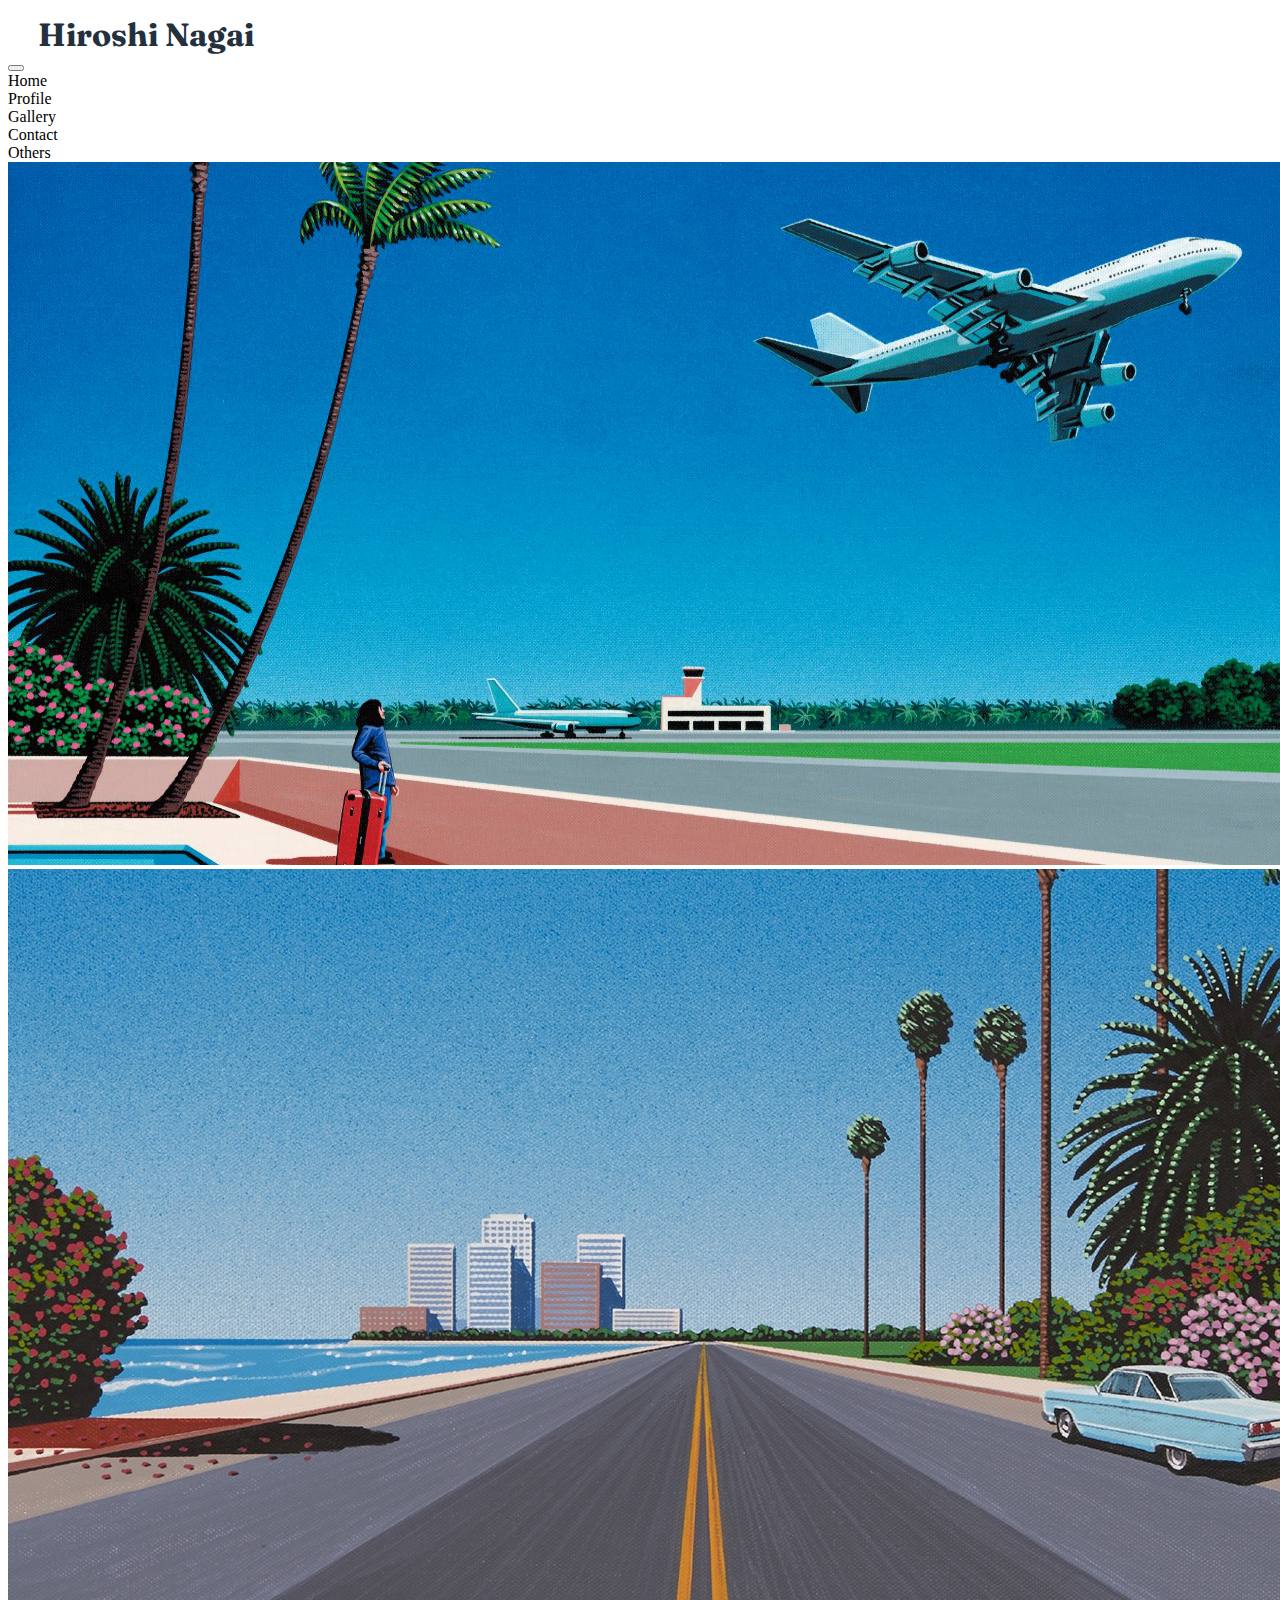
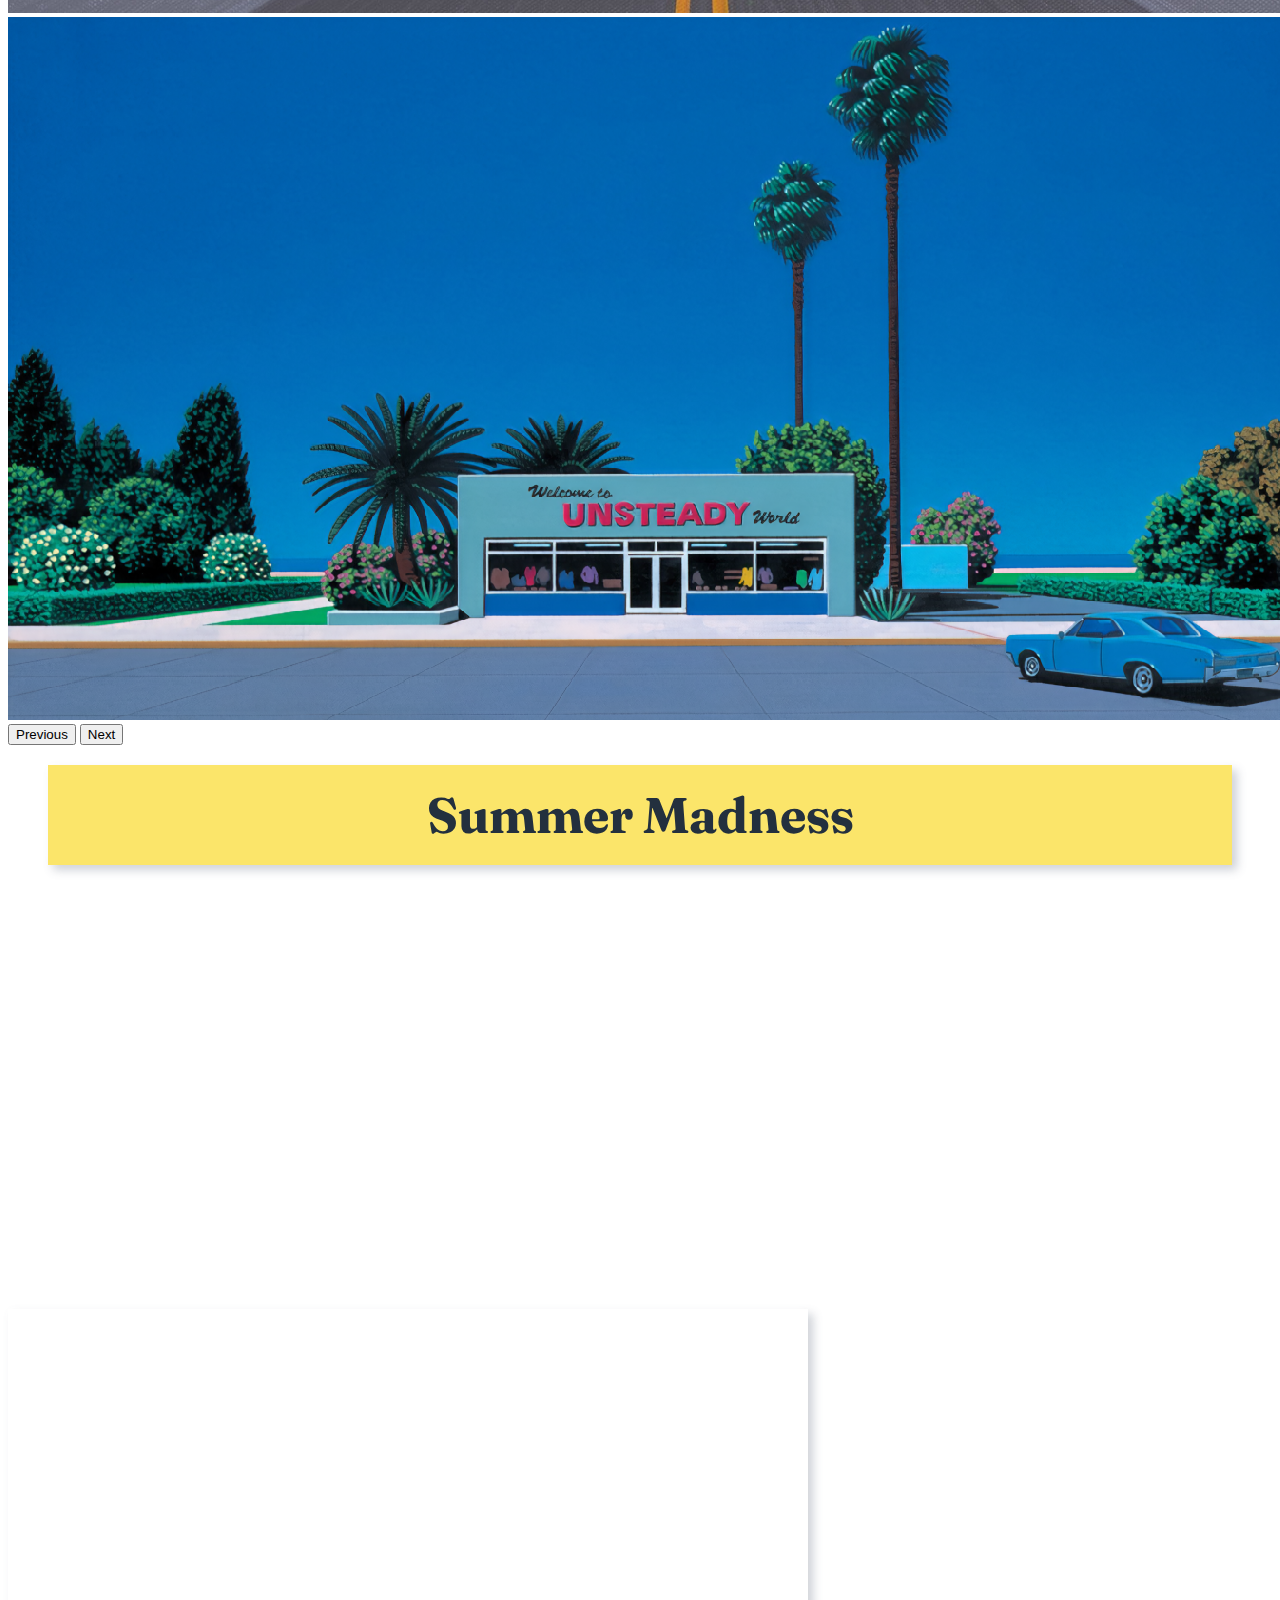
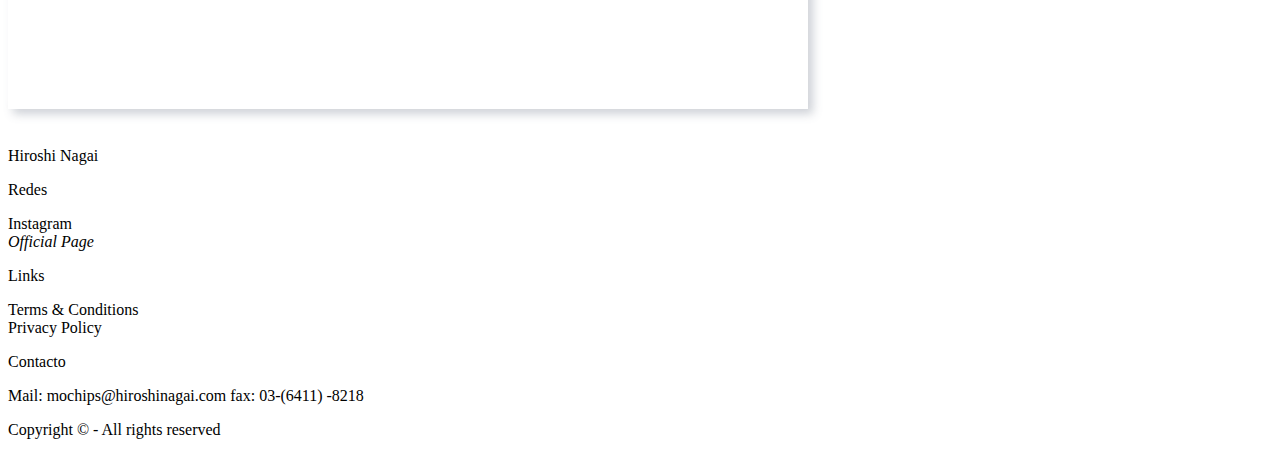
==== index.html @ 81c4a5b1 "cambio en el index" ====
<!DOCTYPE html>
<html lang="en">

<head>
  <meta charset="UTF-8">
  <meta http-equiv="X-UA-Compatible" content="IE=edge">
  <link rel="preconnect" href="https://fonts.googleapis.com">
  <link rel="preconnect" href="htt.ps://fonts.gstatic.com" crossorigin>
  <link href="https://fonts.googleapis.com/css2?family=Barlow:wght@600&family=Fraunces:wght@700;900&display=swap" rel="stylesheet">
  <link href="https://unpkg.com/aos@2.3.1/dist/aos.css" rel="stylesheet">
   <!-- CSS only -->
  <link href="https://cdn.jsdelivr.net/npm/bootstrap@5.2.0-beta1/dist/css/bootstrap.min.css" rel="stylesheet"
    integrity="sha384-0evHe/X+R7YkIZDRvuzKMRqM+OrBnVFBL6DOitfPri4tjfHxaWutUpFmBp4vmVor" crossorigin="anonymous">
  <link href="https://unpkg.com/aos@2.3.1/dist/aos.css" rel="stylesheet">
  <link rel="stylesheet" href="../sass/style.css">

  <title>proyecto</title>
  <meta name="Hiroshi nagai"content="Fan page de hiroshi nagai artista pintor estilo citypop 70s 80s">
  <meta name="keywords" content="arte, diseño grafico, 80s, musica, pintura, citypop, playa, ciudad">
  </html>
</head>


<body>
<header>
  <div class="header__logo">
    <h1> Hiroshi Nagai</h1>
  </div>

  <!-- NAVBAR -->

  <nav class="navbar-nav navbar navbar-expand-lg ">
    <div class="container-fluid">
      <button class="navbar-toggler" type="button" data-bs-toggle="collapse" data-bs-target="#navbarTogglerDemo01"
        aria-controls="navbarTogglerDemo01" aria-expanded="false" aria-label="Toggle navigation">
        <span class="navbar-toggler-icon"></span>
      </button>
      <div class="collapse navbar-collapse" id="navbarTogglerDemo01">
        <a class="navbar-brand" href="index.html">
        </a>
        <ul class="navbar-nav me-auto mb-2 mb-lg-0">
          <li class="nav-item">
            <a class="nav-link active" aria-current="page" href="./paginas/home.html">Home</a>
          </li>
          <li class="nav-item">
            <a class="nav-link " href="./paginas/profile.html">Profile</a>
          </li>
          <li class="nav-item">
            <a class="nav-link " href="./paginas/gallery.html">Gallery</a>
          </li>
          <li class="nav-item">
            <a class="nav-link " href="./paginas/contact.html">Contact</a>
          </li>
          <li class="nav-item">
            <a class="nav-link " href="./paginas/others.html">Others</a>
          </li>
        </ul>

      </div>
    </div>
  </nav>

</header>

  <!-- CAROUSEL -->

  <div class="container-fluid">
    <div id="carouselExampleControls" class="carousel slide" data-bs-ride="carousel">
      <div class="carousel-inner">
        <div class="carousel-item active">
          <img src="./img/unoavion.png" class="d-block w-100 rounded " alt="slideuno">
        </div>
        <div class="carousel-item">
          <img src="./img/road.jpg" class="d-block w-100 rounded " alt="slidedos">
        </div>
        <div class="carousel-item">
          <img src="./img/local.png" class="d-block w-100 rounded " alt="slidetres">
        </div>
      </div>
      <button class="carousel-control-prev" type="button" data-bs-target="#carouselExampleControls"
        data-bs-slide="prev">
        <span class="carousel-control-prev-icon" aria-hidden="true"></span>
        <span class="visually-hidden">Previous</span>
      </button>
      <button class="carousel-control-next" type="button" data-bs-target="#carouselExampleControls"
        data-bs-slide="next">
        <span class="carousel-control-next-icon" aria-hidden="true"></span>
        <span class="visually-hidden">Next</span>
      </button>
    </div>
  </div>



  <!-- CONTENIDO -->
  <section>
    <div class="section__contenedor">
      <h2>Summer Madness</h2>
    </div>

    <div class="container-fluid">
      <div class="d-flex justify-content-center pb-5 ">
        <div data-aos="fade-right">
          <img class=" img-fluid rounded" src="./img/imagen4.png" alt="auto" width="800" height="400">
        </div>
      </div>

      
      <div class="d-flex justify-content-center pb-5 ">
        <iframe class="section__videos rounded " width="800" height="400" src="https://www.youtube.com/embed/zmpnUNQgsVg"
          title="YouTube video player" frameborder="0"
          allow="accelerometer; autoplay; clipboard-write; encrypted-media; gyroscope; picture-in-picture"
          allowfullscreen></iframe>

      </div>
    </div>

    
    <div class="d-flex justify-content-center pb-5 ">
      <div data-aos="fade-up" data-aos-duration="3000">
        <img class="img-fluid rounded" src="./img/funk.png" alt="pool" width="800" height="400">
      </div>
    </div>

  </section>



  <!-- FOOTER -->
  <footer>
  <div class="container-fluid">
    <div class="row p-2 pb-2 text-bg-dark p-3">

      <div class="col-xs-12 col-md-6 col-lg-3">
        <p class="h3">Hiroshi Nagai</p>
      </div>

      <div class="col-xs-12 col-md-6 col-lg-3">
        <p class="h5 mb-3">Redes</p>
        <div class=mb-3>
          <a class="text-secondary text-decoration-none" href=" https://www.instagram.com/hiroshipenguinjoe/"
            target="_blank"> Instagram</a>
        </div>
        <i class="bi bi-globe">
          <a class=" mb-3 text-secondary text-decoration-none" href="http://www.hiroshinagai.com/"
            target="_blank">Official Page</a>
        </i>
      </div>

      <div class="col-xs-12 col-md-6 col-lg-3">
        <p class="h5 mb-3">Links</p>

        <div class=mb-3>
          <a class="text-secondary text-decoration-none " href="#">Terms & Conditions</a>
        </div>
        <div class=mb-3>
          <a class="text-secondary text-decoration-none " href="#">Privacy Policy</a>
        </div>
      </div>

      <div class="col-xs-12 col-md-6 col-lg-3">
        <p class="h5 mb-3">Contacto</p>
        <p class=" text-secondary text-decoration-none ">Mail: mochips@hiroshinagai.com fax: 03-(6411) -8218 </p>
      </div>


      <div class="col-xs-12 pt-5 ">
        <p class="text-white text-center"> Copyright © - All rights reserved </p>
      </div>
    </div>
   
  </div>
</footer>



  <!-- JavaScript Bundle with Popper -->
  <script src="https://cdn.jsdelivr.net/npm/bootstrap@5.2.0-beta1/dist/js/bootstrap.bundle.min.js"
    integrity="sha384-pprn3073KE6tl6bjs2QrFaJGz5/SUsLqktiwsUTF55Jfv3qYSDhgCecCxMW52nD2"
    crossorigin="anonymous"></script>
  <script src="https://unpkg.com/aos@2.3.1/dist/aos.js"></script>
  <script>
    AOS.init();
  </script>

</body>

</html>
---- sass/style.css ----
/*colors primary*/
body {
  background-color: #ffffff;
}

ul {
  list-style-type: none;
  padding: 0;
  margin: 0;
}

a {
  color: inherit;
  text-decoration: none;
}

h1 {
  margin: 0;
}

.header__logo {
  margin-left: 30px;
  margin-top: 15px;
  font-family: "Fraunces", serif;
  color: hsl(212deg, 27%, 19%);
  font-style: -5px -5px 9px rgba(255, 255, 255, 0.45), 5px 5px 9px rgba(94, 104, 121, 0.3);
}
.header .navbar-nav ul {
  background-color: hsl(168deg, 34%, 41%);
}

.section__contenedor {
  display: flex;
  height: 80px;
  padding: 10px;
  margin: 40px;
  margin-top: 20px;
  -o-object-fit: cover;
     object-fit: cover;
  color: hsl(212deg, 27%, 19%);
  align-items: center;
  justify-content: space-around;
  background: hsl(51deg, 95%, 70%);
  box-shadow: -5px -5px 9px rgba(255, 255, 255, 0.45), 5px 5px 9px rgba(94, 104, 121, 0.3);
}
.section__contenedor h2 {
  font-family: "Fraunces", serif;
  font-size: 50px;
}
.section__videos {
  box-shadow: -5px -5px 9px rgba(255, 255, 255, 0.45), 5px 5px 9px rgba(94, 104, 121, 0.3);
}

.card {
  margin-top: 25px;
  margin-bottom: 5px;
}
.card p {
  font-family: "Barlow", sans-serif;
  font-size: 1rem;
}

.container__contact {
  box-shadow: -5px -5px 9px rgba(255, 255, 255, 0.45), 5px 5px 9px rgba(94, 104, 121, 0.3);
  background-color: hsl(168deg, 34%, 41%);
  border-radius: 5px;
  font-size: 1.5rem;
}

.contenedorvideo, .videodos {
  background-color: hsl(7deg, 99%, 70%);
}/*# sourceMappingURL=style.css.map */
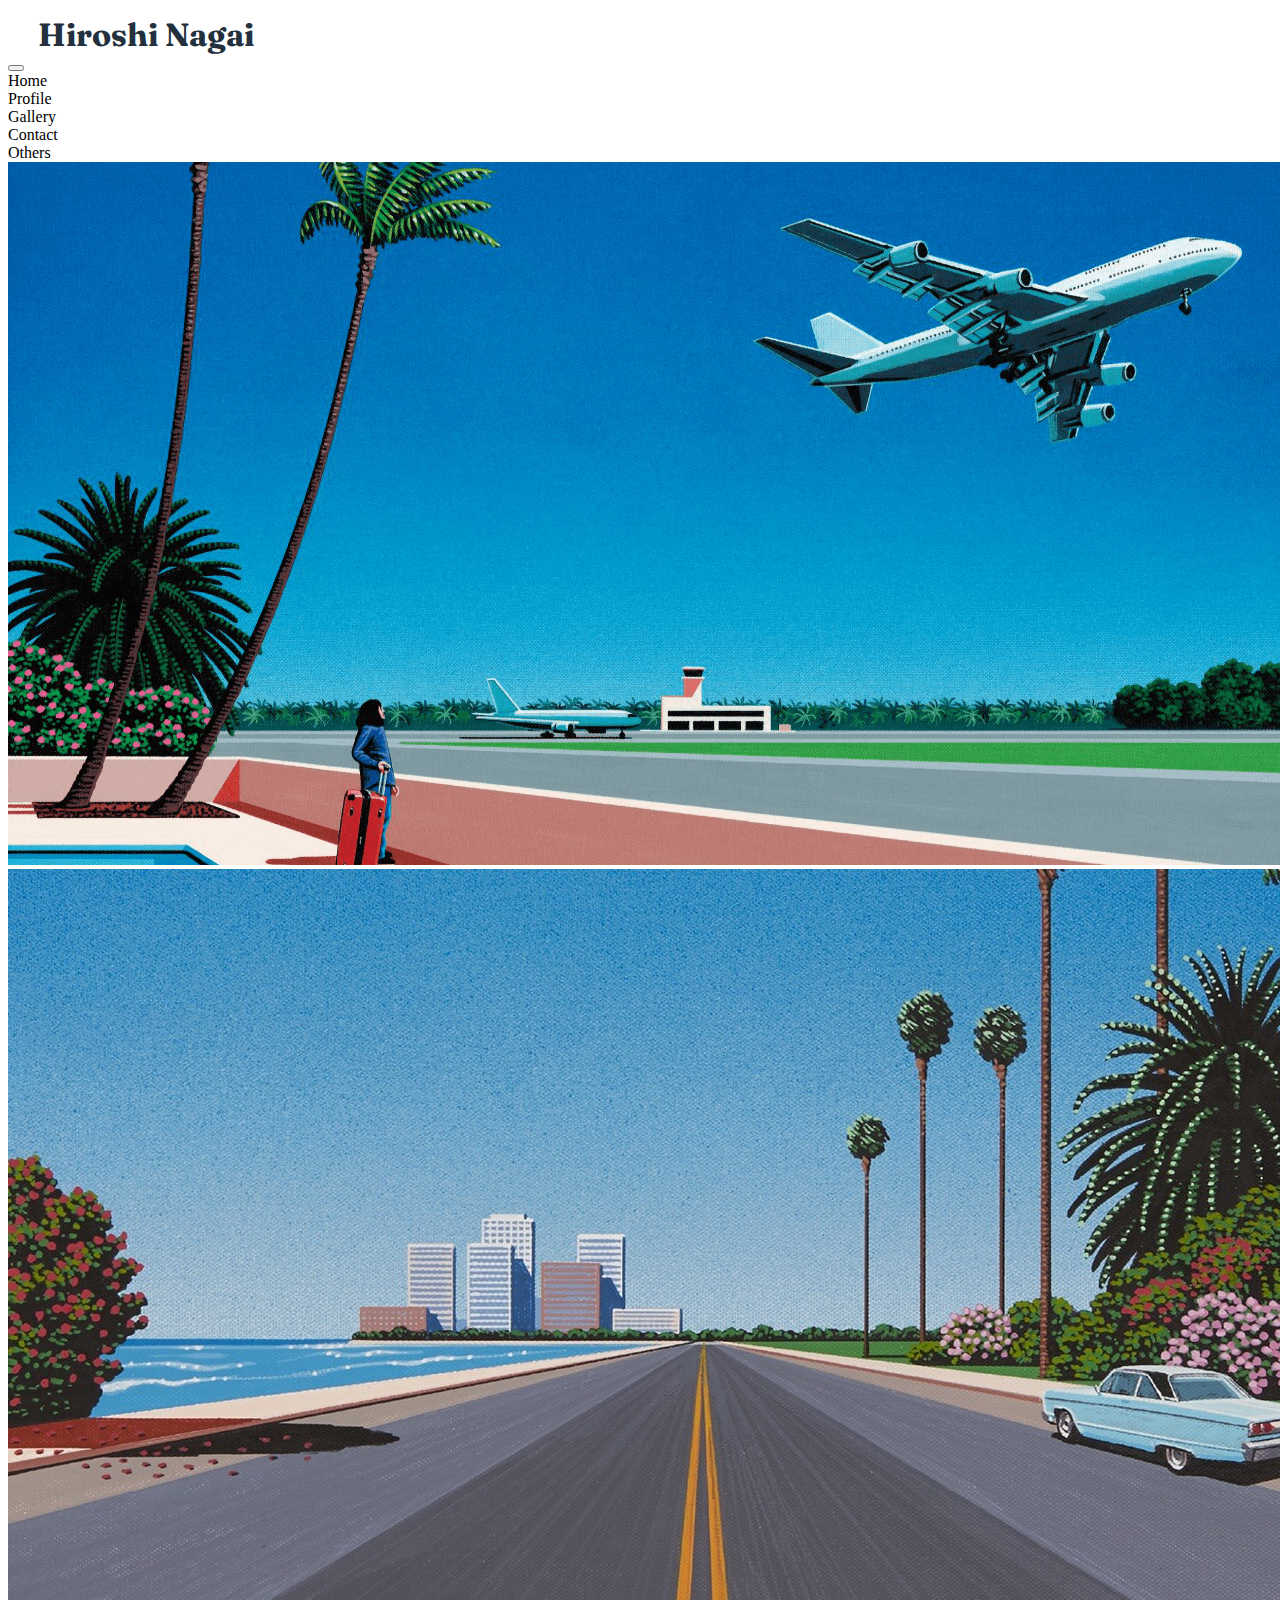
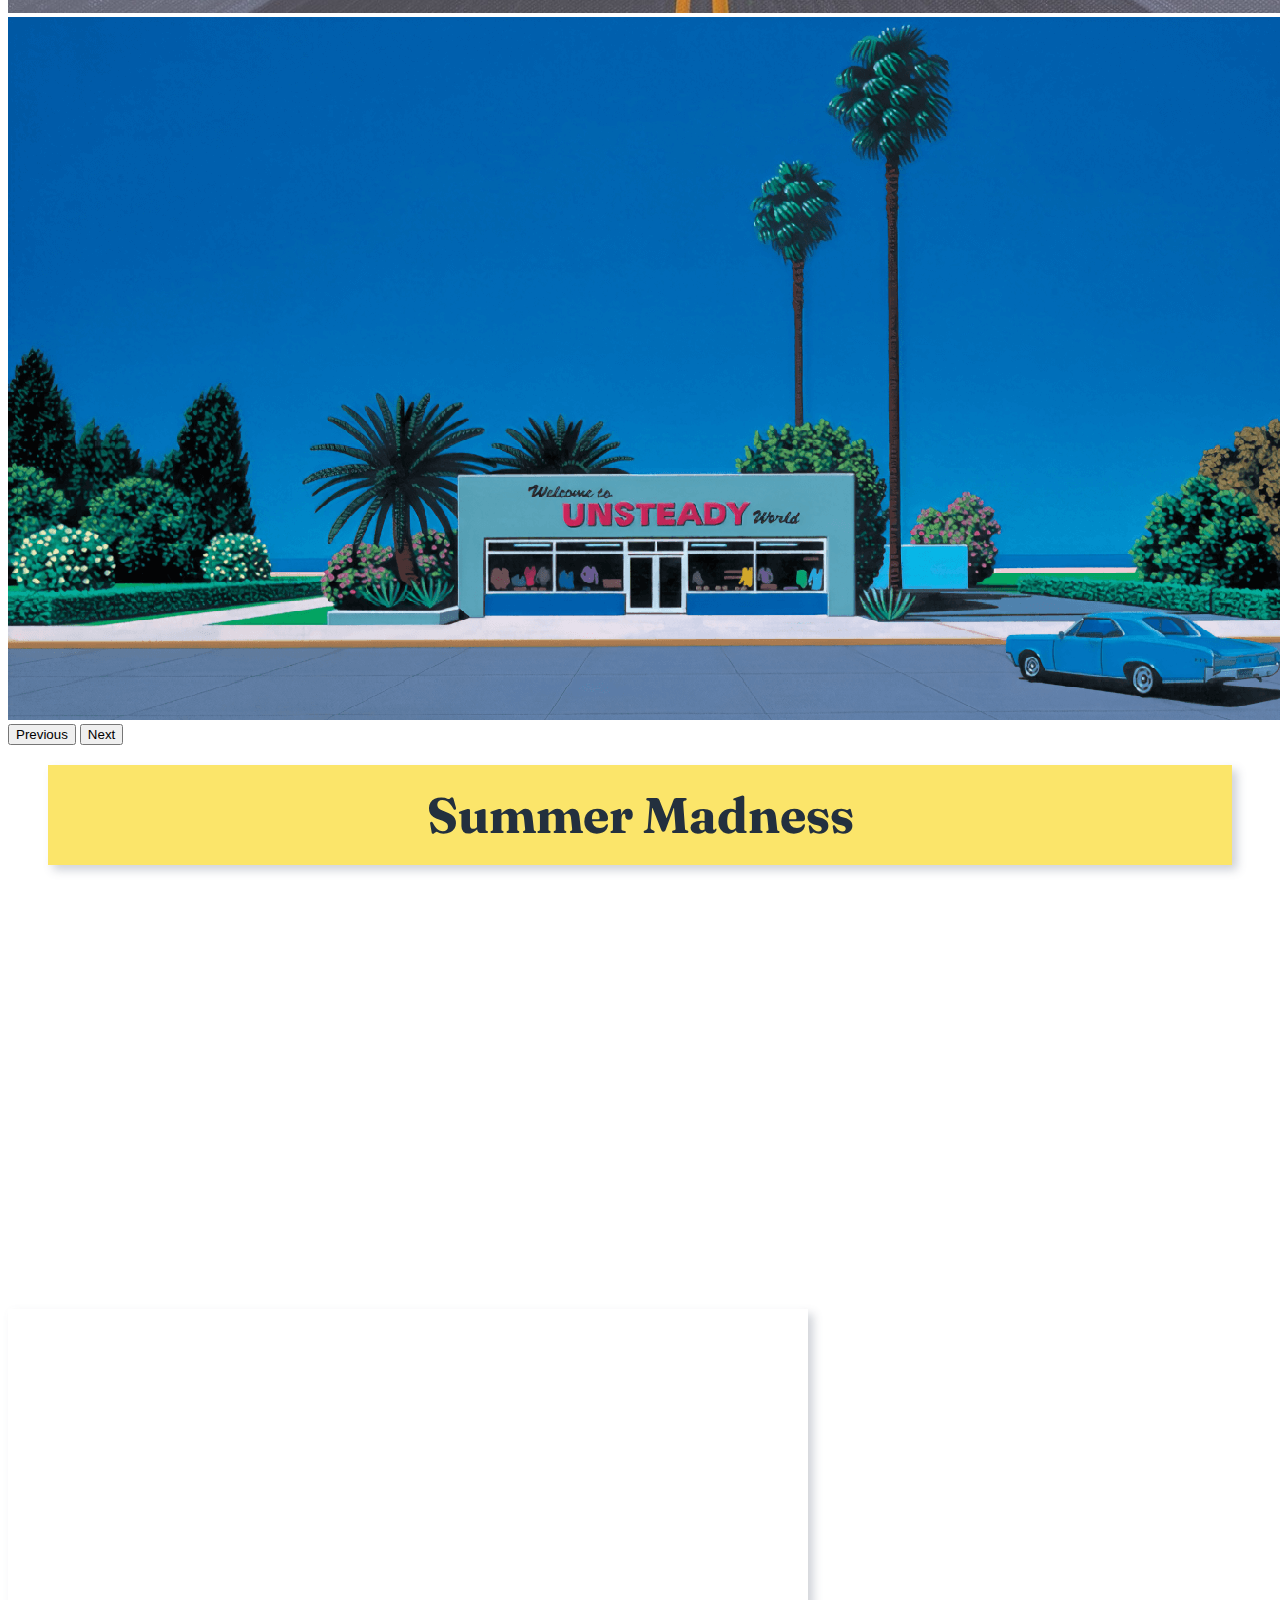
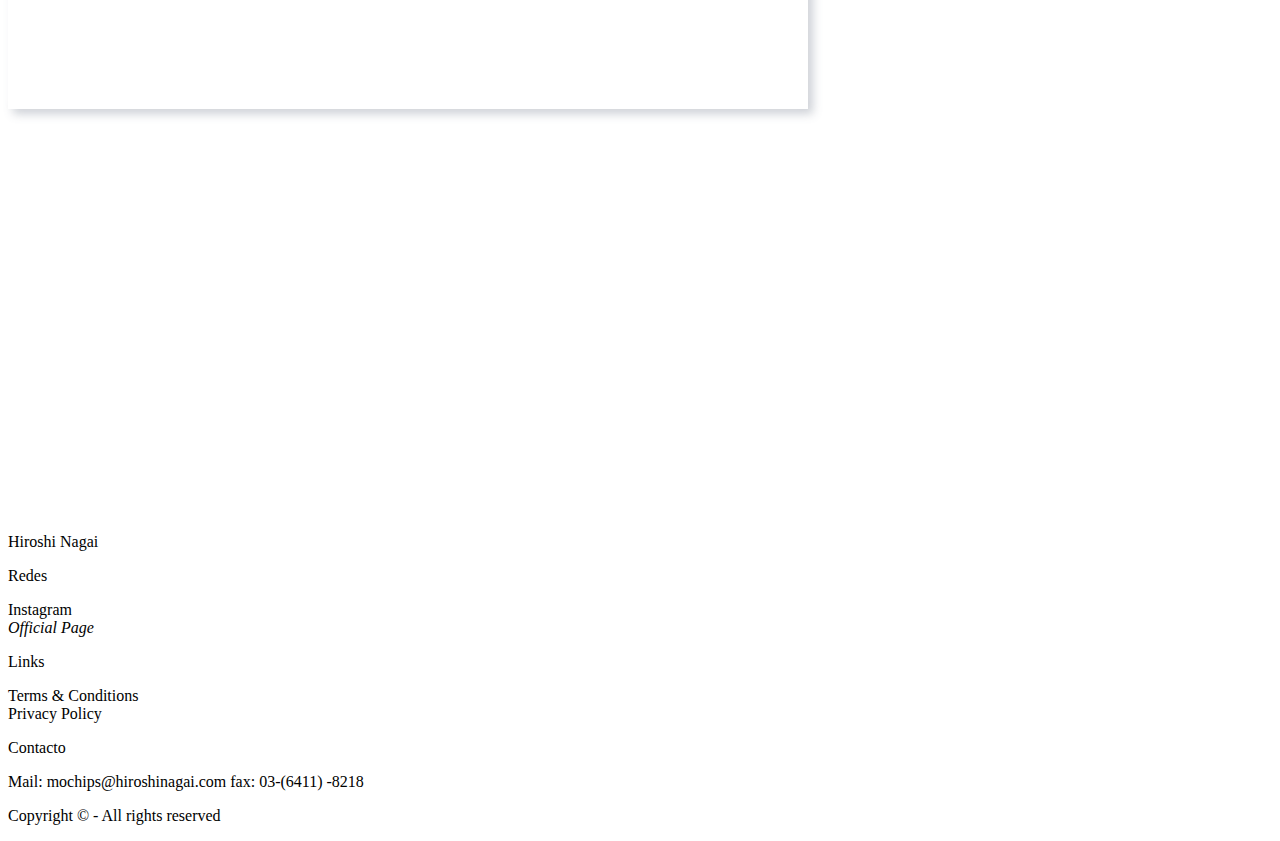
==== commit 7bc46e6b: "cambios finales" ====
--- a/index.html
+++ b/index.html
@@ -6,90 +6,94 @@
   <meta http-equiv="X-UA-Compatible" content="IE=edge">
   <link rel="preconnect" href="https://fonts.googleapis.com">
   <link rel="preconnect" href="htt.ps://fonts.gstatic.com" crossorigin>
-  <link href="https://fonts.googleapis.com/css2?family=Barlow:wght@600&family=Fraunces:wght@700;900&display=swap" rel="stylesheet">
+  <link href="https://fonts.googleapis.com/css2?family=Barlow:wght@600&family=Fraunces:wght@700;900&display=swap"
+    rel="stylesheet">
   <link href="https://unpkg.com/aos@2.3.1/dist/aos.css" rel="stylesheet">
-   <!-- CSS only -->
+  <!-- CSS only -->
   <link href="https://cdn.jsdelivr.net/npm/bootstrap@5.2.0-beta1/dist/css/bootstrap.min.css" rel="stylesheet"
     integrity="sha384-0evHe/X+R7YkIZDRvuzKMRqM+OrBnVFBL6DOitfPri4tjfHxaWutUpFmBp4vmVor" crossorigin="anonymous">
+  <!-- AOS -->
   <link href="https://unpkg.com/aos@2.3.1/dist/aos.css" rel="stylesheet">
-  <link rel="stylesheet" href="../sass/style.css">
+  <link rel="stylesheet" href="./sass/style.css">
 
-  <title>proyecto</title>
-  <meta name="Hiroshi nagai"content="Fan page de hiroshi nagai artista pintor estilo citypop 70s 80s">
+  <title>Index</title>
+  <meta name="Hiroshi nagai" content="Fan page de hiroshi nagai artista pintor estilo citypop 70s 80s">
   <meta name="keywords" content="arte, diseño grafico, 80s, musica, pintura, citypop, playa, ciudad">
-  </html>
+
+</html>
 </head>
 
 
 <body>
-<header>
-  <div class="header__logo">
-    <h1> Hiroshi Nagai</h1>
-  </div>
+  <header>
+    <div class="header__logo">
+      <h1> Hiroshi Nagai</h1>
+    </div>
 
-  <!-- NAVBAR -->
+    <!-- NAVBAR -->
 
-  <nav class="navbar-nav navbar navbar-expand-lg ">
+    <nav class="navbar-nav navbar navbar-expand-lg ">
+      <div class="container-fluid">
+        <button class="navbar-toggler" type="button" data-bs-toggle="collapse" data-bs-target="#navbarTogglerDemo01"
+          aria-controls="navbarTogglerDemo01" aria-expanded="false" aria-label="Toggle navigation">
+          <span class="navbar-toggler-icon"></span>
+        </button>
+        <div class="collapse navbar-collapse" id="navbarTogglerDemo01">
+          <a class="navbar-brand" href="index.html">
+          </a>
+          <ul class="navbar-nav">
+            <li class="nav-item">
+              <a class="nav-link active" aria-current="page" href="./paginas/home.html">Home</a>
+            </li>
+            <li class="nav-item">
+              <a class="nav-link " href="./paginas/profile.html">Profile</a>
+            </li>
+            <li class="nav-item ">
+              <a class="nav-link" href="./paginas/gallery.html">Gallery</a>
+            </li>
+            <li class="nav-item">
+              <a class="nav-link" href="./paginas/contact.html">Contact</a>
+            </li>
+            <li class="nav-item">
+              <a class="nav-link" href="./paginas/others.html">Others</a>
+            </li>
+          </ul>
+        </div>
+      </div>
+      </div>
+    
+    </nav>
+    
+    </header>
+
+  <!-- CAROUSEL -->
+  <section>
     <div class="container-fluid">
-      <button class="navbar-toggler" type="button" data-bs-toggle="collapse" data-bs-target="#navbarTogglerDemo01"
-        aria-controls="navbarTogglerDemo01" aria-expanded="false" aria-label="Toggle navigation">
-        <span class="navbar-toggler-icon"></span>
-      </button>
-      <div class="collapse navbar-collapse" id="navbarTogglerDemo01">
-        <a class="navbar-brand" href="index.html">
-        </a>
-        <ul class="navbar-nav me-auto mb-2 mb-lg-0">
-          <li class="nav-item">
-            <a class="nav-link active" aria-current="page" href="./paginas/home.html">Home</a>
-          </li>
-          <li class="nav-item">
-            <a class="nav-link " href="./paginas/profile.html">Profile</a>
-          </li>
-          <li class="nav-item">
-            <a class="nav-link " href="./paginas/gallery.html">Gallery</a>
-          </li>
-          <li class="nav-item">
-            <a class="nav-link " href="./paginas/contact.html">Contact</a>
-          </li>
-          <li class="nav-item">
-            <a class="nav-link " href="./paginas/others.html">Others</a>
-          </li>
-        </ul>
-
+      <div id="carouselExampleControls" class="shadow-lg carousel slide mb-5" data-bs-ride="carousel">
+        <div class="carousel-inner">
+          <div class="carousel-item active">
+            <img src="./img/unoavion.png" class="d-block w-100 rounded " alt="slideuno">
+          </div>
+          <div class="carousel-item">
+            <img src="./img/road.jpg" class="d-block w-100 rounded " alt="slidedos">
+          </div>
+          <div class="carousel-item">
+            <img src="./img/local.png" class="d-block w-100 rounded " alt="slidetres">
+          </div>
+        </div>
+        <button class="carousel-control-prev" type="button" data-bs-target="#carouselExampleControls"
+          data-bs-slide="prev">
+          <span class="carousel-control-prev-icon" aria-hidden="true"></span>
+          <span class="visually-hidden">Previous</span>
+        </button>
+        <button class="carousel-control-next" type="button" data-bs-target="#carouselExampleControls"
+          data-bs-slide="next">
+          <span class="carousel-control-next-icon" aria-hidden="true"></span>
+          <span class="visually-hidden">Next</span>
+        </button>
       </div>
     </div>
-  </nav>
-
-</header>
-
-  <!-- CAROUSEL -->
-
-  <div class="container-fluid">
-    <div id="carouselExampleControls" class="carousel slide" data-bs-ride="carousel">
-      <div class="carousel-inner">
-        <div class="carousel-item active">
-          <img src="./img/unoavion.png" class="d-block w-100 rounded " alt="slideuno">
-        </div>
-        <div class="carousel-item">
-          <img src="./img/road.jpg" class="d-block w-100 rounded " alt="slidedos">
-        </div>
-        <div class="carousel-item">
-          <img src="./img/local.png" class="d-block w-100 rounded " alt="slidetres">
-        </div>
-      </div>
-      <button class="carousel-control-prev" type="button" data-bs-target="#carouselExampleControls"
-        data-bs-slide="prev">
-        <span class="carousel-control-prev-icon" aria-hidden="true"></span>
-        <span class="visually-hidden">Previous</span>
-      </button>
-      <button class="carousel-control-next" type="button" data-bs-target="#carouselExampleControls"
-        data-bs-slide="next">
-        <span class="carousel-control-next-icon" aria-hidden="true"></span>
-        <span class="visually-hidden">Next</span>
-      </button>
-    </div>
-  </div>
-
+  </section>
 
 
   <!-- CONTENIDO -->
@@ -101,76 +105,80 @@
     <div class="container-fluid">
       <div class="d-flex justify-content-center pb-5 ">
         <div data-aos="fade-right">
-          <img class=" img-fluid rounded" src="./img/imagen4.png" alt="auto" width="800" height="400">
+          <div class="shadow p-3 mb-5 bg-body rounded">
+            <img class="shadow img-fluid rounded" src="./img/rosa.jpg" alt="auto" width="800" height="400">
+          </div>
         </div>
       </div>
 
-      
+
       <div class="d-flex justify-content-center pb-5 ">
-        <iframe class="section__videos rounded " width="800" height="400" src="https://www.youtube.com/embed/zmpnUNQgsVg"
-          title="YouTube video player" frameborder="0"
-          allow="accelerometer; autoplay; clipboard-write; encrypted-media; gyroscope; picture-in-picture"
-          allowfullscreen></iframe>
-
+        <div class="shadow p-3 mb-5 bg-body rounded">
+          <iframe class="section__videos rounded " width="800" height="400"
+            src="https://www.youtube.com/embed/zmpnUNQgsVg" title="YouTube video player" frameborder="0"
+            allow="accelerometer; autoplay; clipboard-write; encrypted-media; gyroscope; picture-in-picture"
+            allowfullscreen></iframe>
+        </div>
       </div>
     </div>
 
-    
+
     <div class="d-flex justify-content-center pb-5 ">
-      <div data-aos="fade-up" data-aos-duration="3000">
-        <img class="img-fluid rounded" src="./img/funk.png" alt="pool" width="800" height="400">
+      <div class="shadow p-3 mb-5 bg-body rounded">
+          <div data-aos="fade-left">
+          <img class="shadow img-fluid rounded" src="./img/funk.jpg" alt="pool" width="800" height="400">
+        </div>
       </div>
     </div>
-
   </section>
 
 
 
   <!-- FOOTER -->
   <footer>
-  <div class="container-fluid">
-    <div class="row p-2 pb-2 text-bg-dark p-3">
+    <div class="container-fluid">
+      <div class="row p-2 pb-2 text-bg-dark p-3">
 
-      <div class="col-xs-12 col-md-6 col-lg-3">
-        <p class="h3">Hiroshi Nagai</p>
-      </div>
+        <div class="col-xs-12 col-md-6 col-lg-3">
+          <p class="h3">Hiroshi Nagai</p>
+        </div>
 
-      <div class="col-xs-12 col-md-6 col-lg-3">
-        <p class="h5 mb-3">Redes</p>
-        <div class=mb-3>
-          <a class="text-secondary text-decoration-none" href=" https://www.instagram.com/hiroshipenguinjoe/"
-            target="_blank"> Instagram</a>
+        <div class="col-xs-12 col-md-6 col-lg-3">
+          <p class="h5 mb-3">Redes</p>
+          <div class=mb-3>
+            <a class="text-secondary text-decoration-none" href=" https://www.instagram.com/hiroshipenguinjoe/"
+              target="_blank"> Instagram</a>
+          </div>
+          <i class="bi bi-globe">
+            <a class=" mb-3 text-secondary text-decoration-none" href="http://www.hiroshinagai.com/"
+              target="_blank">Official Page</a>
+          </i>
         </div>
-        <i class="bi bi-globe">
-          <a class=" mb-3 text-secondary text-decoration-none" href="http://www.hiroshinagai.com/"
-            target="_blank">Official Page</a>
-        </i>
-      </div>
 
-      <div class="col-xs-12 col-md-6 col-lg-3">
-        <p class="h5 mb-3">Links</p>
+        <div class="col-xs-12 col-md-6 col-lg-3">
+          <p class="h5 mb-3">Links</p>
 
-        <div class=mb-3>
-          <a class="text-secondary text-decoration-none " href="#">Terms & Conditions</a>
+          <div class=mb-3>
+            <a class="text-secondary text-decoration-none " href="#">Terms & Conditions</a>
+          </div>
+          <div class=mb-3>
+            <a class="text-secondary text-decoration-none " href="#">Privacy Policy</a>
+          </div>
         </div>
-        <div class=mb-3>
-          <a class="text-secondary text-decoration-none " href="#">Privacy Policy</a>
+
+        <div class="col-xs-12 col-md-6 col-lg-3">
+          <p class="h5 mb-3">Contacto</p>
+          <p class=" text-secondary text-decoration-none ">Mail: mochips@hiroshinagai.com fax: 03-(6411) -8218 </p>
+        </div>
+
+
+        <div class="col-xs-12 pt-5 ">
+          <p class="text-white text-center"> Copyright © - All rights reserved </p>
         </div>
       </div>
 
-      <div class="col-xs-12 col-md-6 col-lg-3">
-        <p class="h5 mb-3">Contacto</p>
-        <p class=" text-secondary text-decoration-none ">Mail: mochips@hiroshinagai.com fax: 03-(6411) -8218 </p>
-      </div>
-
-
-      <div class="col-xs-12 pt-5 ">
-        <p class="text-white text-center"> Copyright © - All rights reserved </p>
-      </div>
     </div>
-   
-  </div>
-</footer>
+  </footer>
 
 
 
@@ -184,10 +192,8 @@
   </script>
 
 </body>
-
 </html>
 
 
 
 
-
